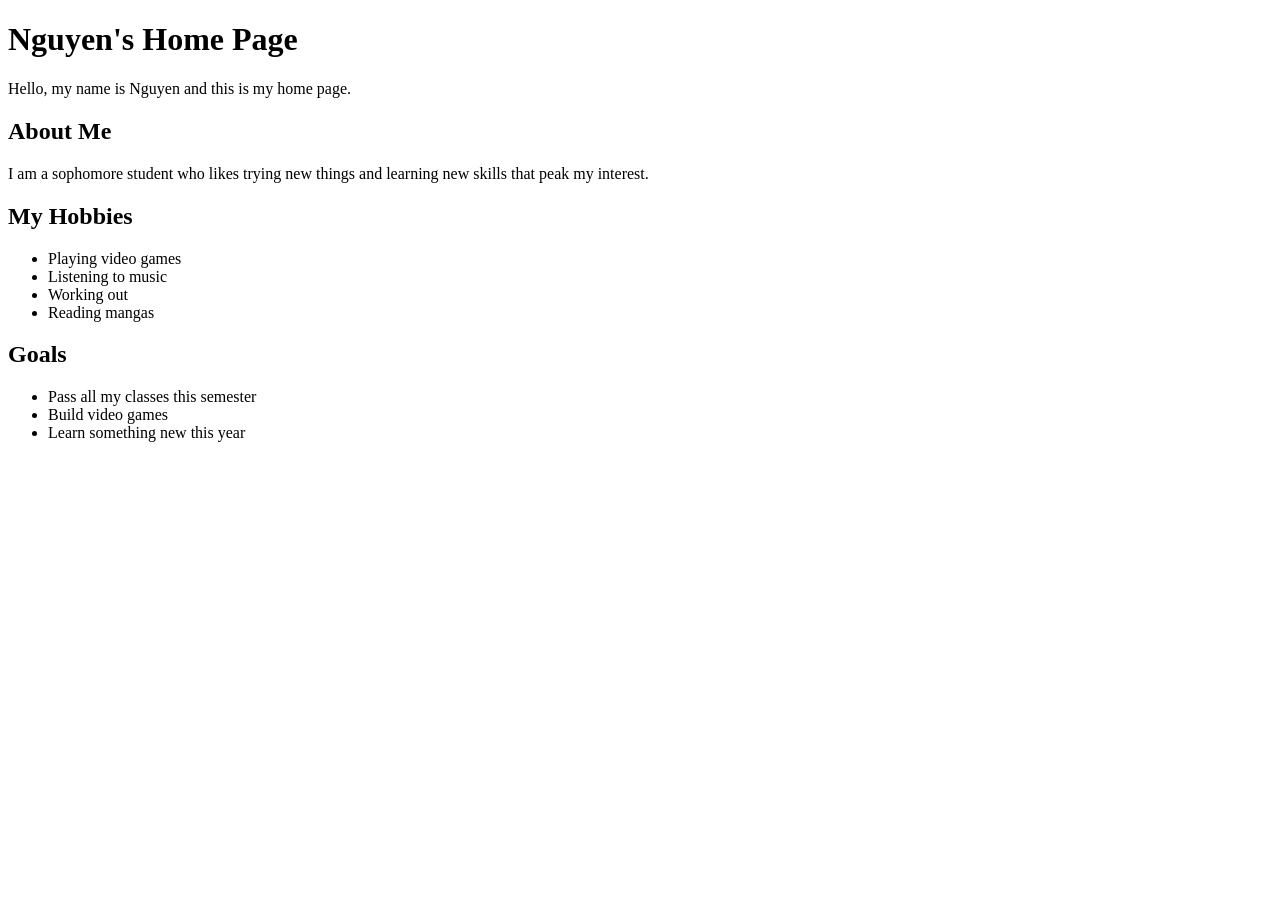
==== index.html @ 98690b68 "Add home page" ====
<!DOCTYPE html>
<html lang="en">
<head>
  <meta charset="UTF-8" />
  <meta name="viewport" content="width=device-width, initial-scale=1.0" />
  <title>My Portfolio</title>
</head>
<body>
  <h1>Nguyen's Home Page</h1>

  <p>Hello, my name is Nguyen and this is my home page.</p>

  <h2>About Me</h2>
  <p>
    I am a sophomore student who likes trying new things and learning new skills that peak my interest.
  </p>

  <h2>My Hobbies</h2>
  <ul>
    <li>Playing video games</li>
    <li>Listening to music</li>
    <li>Working out</li>
    <li>Reading mangas</li>
  </ul>

  <h2>Goals</h2>
  <ul>
    <li>Pass all my classes this semester</li>
    <li>Build video games</li>
    <li>Learn something new this year</li>
  </ul>
</body>
</html>
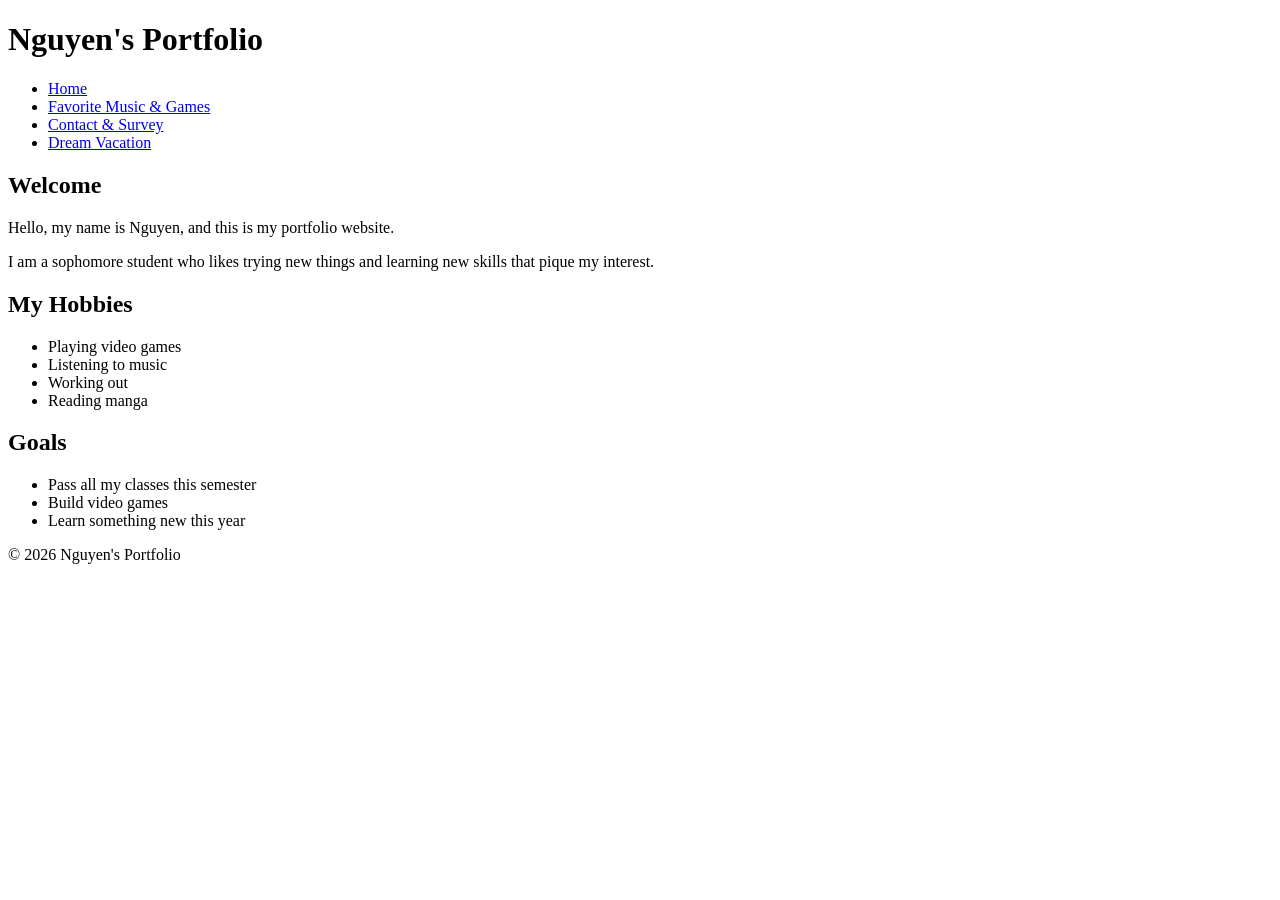
==== commit 1bfc2317: "Update index.html" ====
--- a/index.html
+++ b/index.html
@@ -3,31 +3,54 @@
 <head>
   <meta charset="UTF-8" />
   <meta name="viewport" content="width=device-width, initial-scale=1.0" />
-  <title>My Portfolio</title>
+  <title>Nguyen's Portfolio - Home</title>
+  <link rel="stylesheet" href="style.css" />
 </head>
 <body>
-  <h1>Nguyen's Home Page</h1>
+  <header>
+    <h1>Nguyen's Portfolio</h1>
+    <nav aria-label="Main navigation">
+      <ul class="nav-list">
+        <li><a href="index.html">Home</a></li>
+        <li><a href="favorites.html">Favorite Music & Games</a></li>
+        <li><a href="contact.html">Contact & Survey</a></li>
+        <li><a href="vacation.html">Dream Vacation</a></li>
+      </ul>
+    </nav>
+  </header>
 
-  <p>Hello, my name is Nguyen and this is my home page.</p>
+  <main>
+    <section class="card">
+      <h2>Welcome</h2>
+      <p>Hello, my name is Nguyen, and this is my portfolio website.</p>
+      <p>
+        I am a sophomore student who likes trying new things and learning new skills
+        that pique my interest.
+      </p>
+    </section>
 
-  <h2>About Me</h2>
-  <p>
-    I am a sophomore student who likes trying new things and learning new skills that peak my interest.
-  </p>
+    <section class="card">
+      <h2>My Hobbies</h2>
+      <ul>
+        <li>Playing video games</li>
+        <li>Listening to music</li>
+        <li>Working out</li>
+        <li>Reading manga</li>
+      </ul>
+    </section>
 
-  <h2>My Hobbies</h2>
-  <ul>
-    <li>Playing video games</li>
-    <li>Listening to music</li>
-    <li>Working out</li>
-    <li>Reading mangas</li>
-  </ul>
+    <section class="card">
+      <h2>Goals</h2>
+      <ul>
+        <li>Pass all my classes this semester</li>
+        <li>Build video games</li>
+        <li>Learn something new this year</li>
+      </ul>
+    </section>
+  </main>
 
-  <h2>Goals</h2>
-  <ul>
-    <li>Pass all my classes this semester</li>
-    <li>Build video games</li>
-    <li>Learn something new this year</li>
-  </ul>
+  <footer>
+    <p>&copy; 2026 Nguyen's Portfolio</p>
+  </footer>
 </body>
 </html>
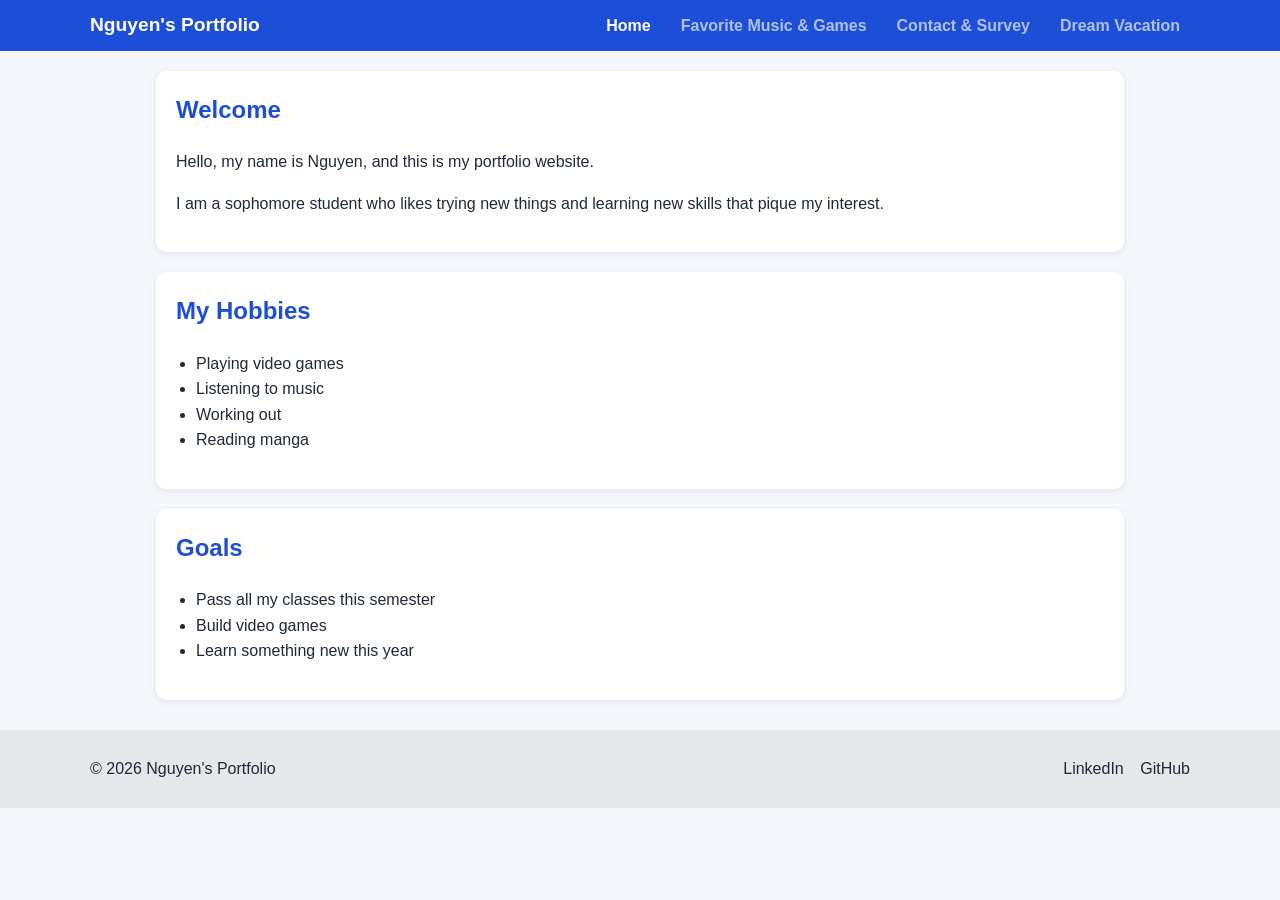
==== commit 24cea2d3: "changes" ====
--- a/index.html
+++ b/index.html
@@ -8,15 +8,17 @@
 </head>
 <body>
   <header>
-    <h1>Nguyen's Portfolio</h1>
-    <nav aria-label="Main navigation">
-      <ul class="nav-list">
-        <li><a href="index.html">Home</a></li>
-        <li><a href="favorites.html">Favorite Music & Games</a></li>
-        <li><a href="contact.html">Contact & Survey</a></li>
-        <li><a href="vacation.html">Dream Vacation</a></li>
-      </ul>
-    </nav>
+    <div class="header-inner">
+      <h1>Nguyen's Portfolio</h1>
+      <nav aria-label="Main navigation">
+        <ul class="nav-list">
+          <li><a class="active" href="index.html">Home</a></li>
+          <li><a href="favorites.html">Favorite Music & Games</a></li>
+          <li><a href="contact.html">Contact & Survey</a></li>
+          <li><a href="vacation.html">Dream Vacation</a></li>
+        </ul>
+      </nav>
+    </div>
   </header>
 
   <main>
@@ -50,7 +52,13 @@
   </main>
 
   <footer>
-    <p>&copy; 2026 Nguyen's Portfolio</p>
+    <div class="footer-inner">
+      <p>&copy; 2026 Nguyen's Portfolio</p>
+      <div class="footer-icons">
+        <a href="#">LinkedIn</a>
+        <a href="#">GitHub</a>
+      </div>
+    </div>
   </footer>
 </body>
-</html>
+</html>
--- a/style.css
+++ b/style.css
@@ -0,0 +1,203 @@
+* {
+  box-sizing: border-box;
+}
+
+body {
+  margin: 0;
+  font-family: Arial, Helvetica, sans-serif;
+  line-height: 1.6;
+  background-color: #f4f7fb;
+  color: #1f2937;
+}
+
+header {
+  background-color: #1d4ed8;
+  color: white;
+  padding: 10px 20px;
+}
+
+.header-inner {
+  max-width: 1100px;
+  margin: 0 auto;
+  display: flex;
+  justify-content: space-between;
+  align-items: center;
+  gap: 20px;
+}
+
+header h1 {
+  margin: 0;
+  font-size: 1.2rem;
+  white-space: nowrap;
+}
+
+.nav-list {
+  list-style: none;
+  padding: 0;
+  margin: 0;
+  display: flex;
+  gap: 10px;
+  align-items: center;
+}
+
+.nav-list li {
+  margin: 0;
+}
+
+.nav-list a {
+  color: white;
+  text-decoration: none;
+  font-weight: bold;
+  padding: 6px 10px;
+  border-radius: 6px;
+  opacity: 0.65;
+  transition: opacity 0.2s ease, background-color 0.2s ease;
+}
+
+.nav-list a:hover,
+.nav-list a:focus {
+  background-color: #2563eb;
+  outline: 2px solid white;
+  outline-offset: 2px;
+  opacity: 1;
+}
+
+.nav-list a.active {
+  opacity: 1;
+}
+
+main {
+  max-width: 1000px;
+  margin: 20px auto;
+  padding: 0 16px;
+}
+
+.card {
+  background-color: white;
+  padding: 20px;
+  margin-bottom: 20px;
+  border-radius: 10px;
+  box-shadow: 0 2px 8px rgba(0, 0, 0, 0.08);
+}
+
+h2 {
+  color: #1d4ed8;
+  margin-top: 0;
+}
+
+ul,
+ol {
+  padding-left: 20px;
+}
+
+form {
+  display: flex;
+  flex-direction: column;
+}
+
+label,
+legend {
+  font-weight: bold;
+  margin-top: 12px;
+  margin-bottom: 6px;
+}
+
+input,
+textarea,
+select,
+button {
+  font: inherit;
+}
+
+input,
+textarea,
+select {
+  padding: 10px;
+  border: 1px solid #cbd5e1;
+  border-radius: 6px;
+  margin-bottom: 10px;
+}
+
+fieldset {
+  border: 1px solid #cbd5e1;
+  border-radius: 8px;
+  padding: 12px;
+  margin: 12px 0;
+}
+
+fieldset label {
+  display: block;
+  font-weight: normal;
+  margin: 6px 0;
+}
+
+button {
+  background-color: #1d4ed8;
+  color: white;
+  border: none;
+  padding: 12px;
+  border-radius: 6px;
+  cursor: pointer;
+  margin-top: 10px;
+}
+
+button:hover,
+button:focus {
+  background-color: #2563eb;
+  outline: 2px solid #0f172a;
+  outline-offset: 2px;
+}
+
+.image-gallery {
+  display: flex;
+  flex-wrap: wrap;
+  gap: 16px;
+  justify-content: center;
+}
+
+.image-gallery figure {
+  margin: 0;
+  width: 280px;
+  text-align: center;
+}
+
+.image-gallery img {
+  width: 100%;
+  height: 180px;
+  object-fit: cover;
+  border-radius: 10px;
+}
+
+.video-container {
+  width: 100%;
+  max-width: 800px;
+  margin: 0 auto;
+}
+
+.video-container iframe {
+  width: 100%;
+  height: 450px;
+  border: none;
+  border-radius: 10px;
+}
+
+footer {
+  background-color: #e5e7eb;
+  margin-top: 30px;
+  padding: 10px 20px;
+}
+
+.footer-inner {
+  max-width: 1100px;
+  margin: 0 auto;
+  display: flex;
+  justify-content: space-between;
+  align-items: center;
+  gap: 16px;
+}
+
+.footer-icons a {
+  margin-left: 12px;
+  text-decoration: none;
+  color: #1f2937;
+}
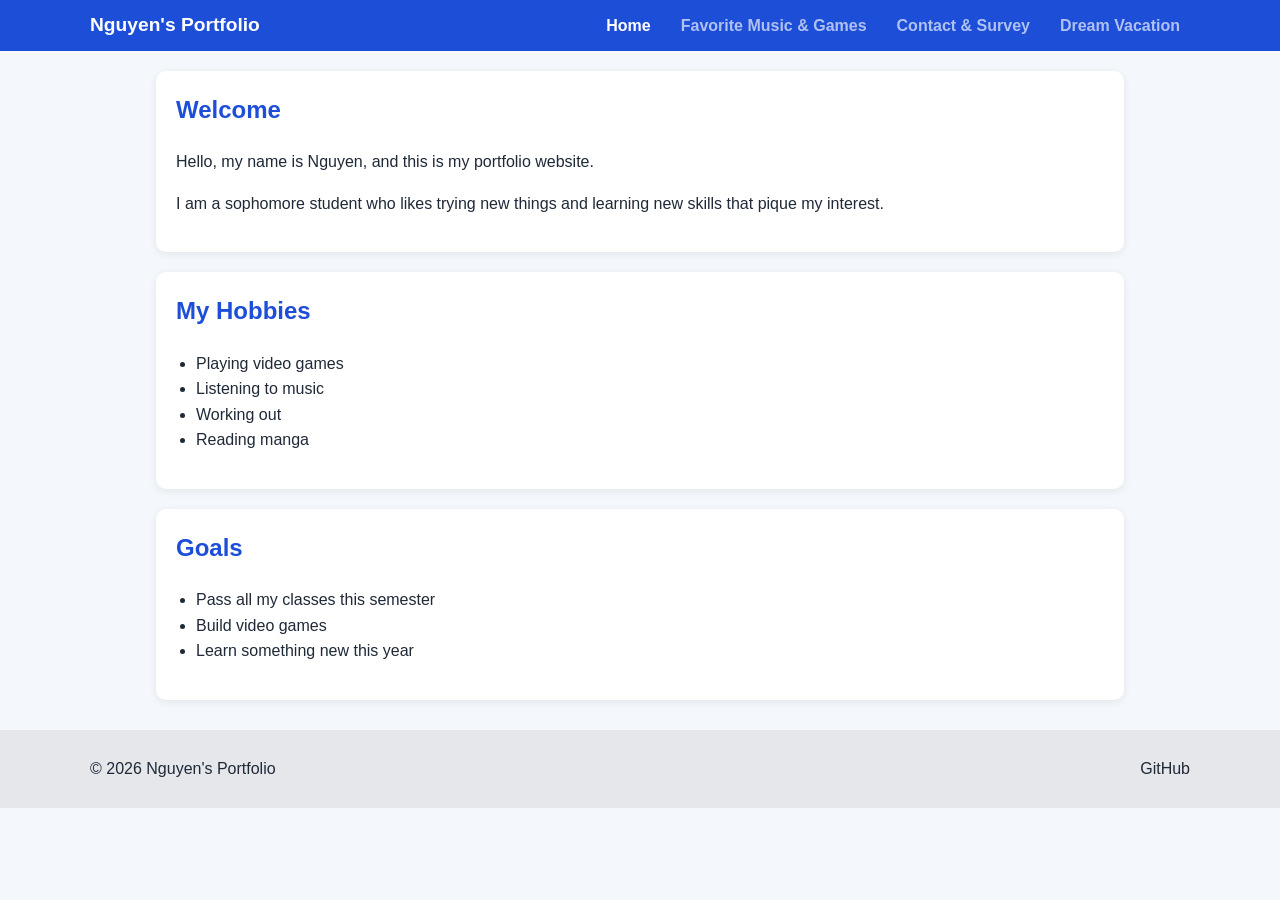
==== commit db6a504f: "changes" ====
--- a/index.html
+++ b/index.html
@@ -55,8 +55,7 @@
     <div class="footer-inner">
       <p>&copy; 2026 Nguyen's Portfolio</p>
       <div class="footer-icons">
-        <a href="#">LinkedIn</a>
-        <a href="#">GitHub</a>
+        <a href="https://github.com/Sniper0084">GitHub</a>
       </div>
     </div>
   </footer>
